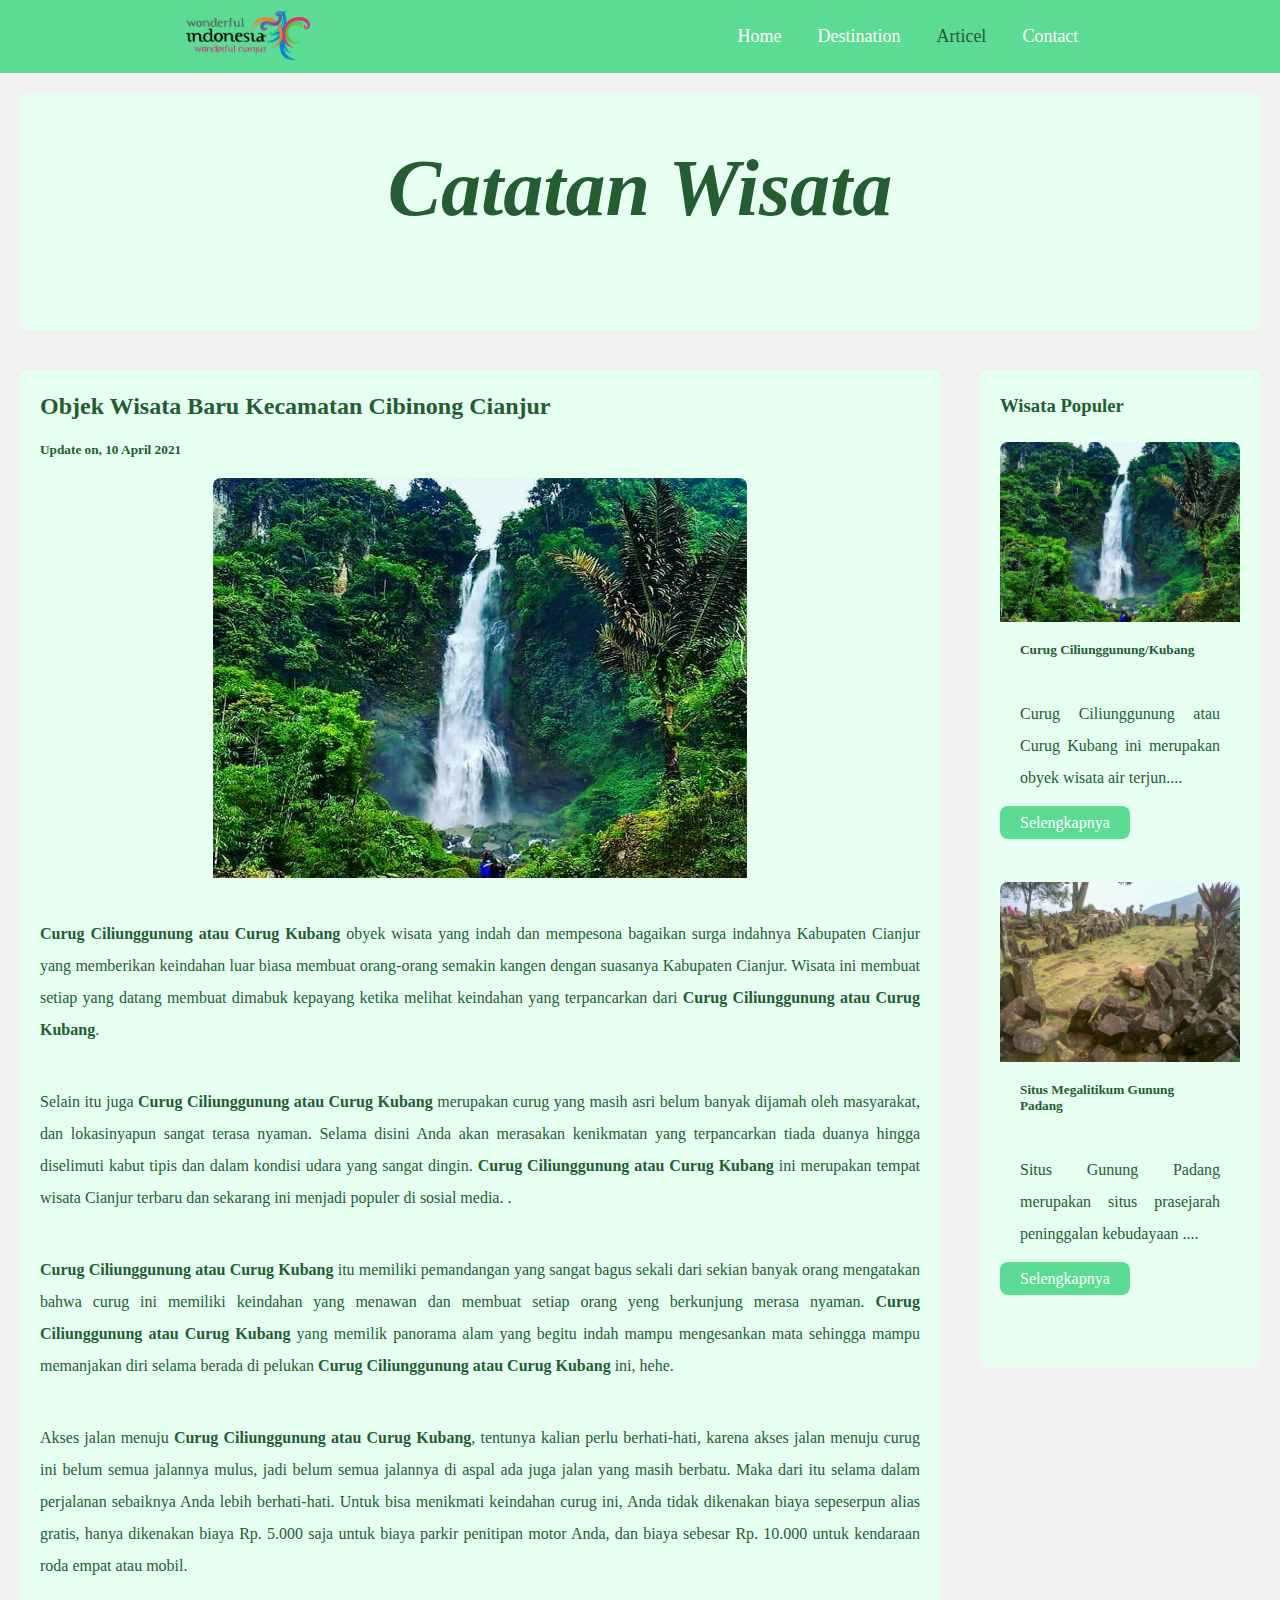
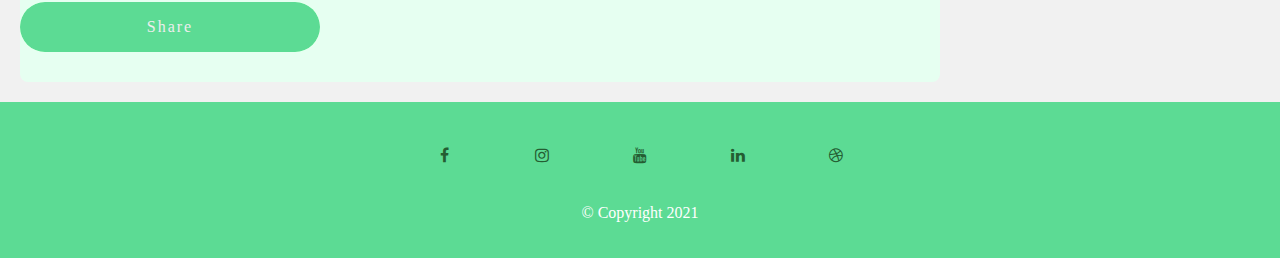
==== articel.html @ 17da9dfb "first copmmit" ====
<!DOCTYPE html>
<html lang="en">

<head>
    <meta charset="UTF-8">
    <meta http-equiv="X-UA-Compatible" content="IE=edge">
    <meta name="viewport" content="width=device-width, initial-scale=1.0">
    <title>Wonderful Cianjur</title>
    <link rel="stylesheet" href="style.css" type="text/css">
    <link rel="stylesheet" href="https://cdnjs.cloudflare.com/ajax/libs/font-awesome/4.7.0/css/font-awesome.min.css">
</head>

<body>
    <header>
        <div>
            <a href="index.html">
                <img src="img/brand.png" alt="Wandorful Indonesia">
            </a>
        </div>
        <!-- Navbar -->
        <nav>
            <ul>
                <li><a href="index.html">Home</a></li>
                <li><a href="destination.html">Destination</a></li>
                <li><a class="active" href="articel.html">Articel</a></li>
                <li><a href="contact.html">Contact</a></li>
            </ul>
        </nav>
    </header>

    <!-- artikel -->
    <section>
        <div class="card">
            <div class="title-text">
                <h1>Catatan Wisata</h1>
            </div>
        </div>
        <div class="row">
            <div class="left">
                <div class="card">
                    <h2>Objek Wisata Baru Kecamatan Cibinong Cianjur</h2>
                    <h5>Update on, 10 April 2021</h5>
                    <div>
                        <img class="artikel" src="img/Curug Ciliunggunung atau Curug Kubang.jpg" alt="Artikel Wisata">
                    </div>
                    <p>
                        <b>Curug Ciliunggunung atau Curug Kubang&nbsp;</b>obyek wisata yang indah dan mempesona bagaikan
                        surga indahnya Kabupaten Cianjur yang<b>&nbsp;</b>memberikan keindahan luar biasa membuat
                        orang-orang semakin kangen dengan suasanya Kabupaten Cianjur. Wisata ini membuat setiap yang
                        datang
                        membuat dimabuk kepayang ketika melihat keindahan yang terpancarkan dari&nbsp;<b>Curug
                            Ciliunggunung
                            atau Curug Kubang</b>.&nbsp;</p>
                    <p>
                        Selain itu juga&nbsp;<b>Curug Ciliunggunung atau Curug Kubang&nbsp;</b>merupakan curug yang
                        masih
                        asri belum banyak dijamah oleh masyarakat, dan lokasinyapun sangat terasa nyaman. Selama disini
                        Anda
                        akan merasakan kenikmatan yang terpancarkan tiada duanya hingga diselimuti kabut tipis dan dalam
                        kondisi udara yang sangat dingin.&nbsp;<b>Curug Ciliunggunung atau Curug Kubang&nbsp;</b>ini
                        merupakan tempat wisata Cianjur terbaru dan sekarang ini menjadi populer di sosial media.&nbsp;.
                    </p>
                    <p>
                        <b>Curug Ciliunggunung atau Curug Kubang</b>&nbsp;itu memiliki pemandangan yang sangat bagus
                        sekali
                        dari sekian banyak orang mengatakan bahwa curug ini memiliki keindahan yang menawan dan membuat
                        setiap orang yeng berkunjung merasa nyaman. <b>Curug Ciliunggunung atau Curug
                            Kubang</b>&nbsp;yang
                        memilik panorama alam yang begitu indah mampu mengesankan mata sehingga mampu memanjakan diri
                        selama
                        berada di pelukan&nbsp;<b>Curug Ciliunggunung atau Curug Kubang&nbsp;</b>ini, hehe.&nbsp;
                    </p>
                    <p>
                        Akses jalan menuju <b>Curug Ciliunggunung atau Curug Kubang</b>, tentunya kalian perlu
                        berhati-hati,
                        karena akses jalan menuju curug ini belum semua jalannya mulus, jadi belum semua jalannya di
                        aspal
                        ada juga jalan yang masih berbatu. Maka dari itu selama dalam perjalanan sebaiknya Anda lebih
                        berhati-hati. Untuk bisa menikmati keindahan curug ini, Anda tidak dikenakan biaya sepeserpun
                        alias
                        gratis, hanya dikenakan biaya Rp. 5.000 saja untuk biaya parkir penitipan motor Anda, dan biaya
                        sebesar Rp. 10.000 untuk kendaraan roda empat atau mobil.
                    </p>
                    <div class="btn_wrap">
                        <span>Share</span>
                        <div>
                            <i href="http://facebook.com/abugrayhat.github.io" class="fa fa-facebook"></i>
                            <i href="http://instagram.com/abugrayhat" class="fa fa-instagram"></i>
                            <i href="http://linkedin.com/in/nuryadin-abutani-8b38b2195" class="fa fa-linkedin"></i>
                        </div>
                    </div>
                </div>
            </div>
            <div class="right">
                <div class="card">
                    <h3>Wisata Populer</h3>
                    <div class="card">
                        <img src="img/Curug Ciliunggunung atau Curug Kubang.jpg" class="artikel" alt="Destinasi satu">
                        <div class="card-body">
                            <h5 class="card-title">Curug Ciliunggunung/Kubang</h5>
                            <p class="card-text">Curug Ciliunggunung atau Curug Kubang ini merupakan obyek wisata air
                                terjun....</p>
                            <a href="#" class="btn">Selengkapnya</a>
                        </div>
                    </div>
                    <div class="card">
                        <img src="img/Gunung_Padang_Site.jpg" class="artikel" alt="Destinasi dua">
                        <div class="card-body">
                            <h5 class="card-title">Situs Megalitikum Gunung Padang</h5>
                            <p class="card-text">Situs Gunung Padang merupakan situs prasejarah peninggalan kebudayaan
                                ....</p>
                            <a href="#" class="btn">Selengkapnya</a>
                        </div>
                    </div>
                </div>
            </div>
        </div>
    </section>


    <!-- Footer -->
    <footer>
        <div class="social">
            <a href="http://facebook.com/abugrayhat.github.io" class="fa fa-facebook"></a>
            <a href="http://instagram.com/abugrayhat" class="fa fa-instagram"></a>
            <a href="http://youtube.com/channel/UC-ZykAWPhPVM275QiqKXEAg?sub_confirmation=1" class="fa fa-youtube"></a>
            <a href="http://linkedin.com/in/nuryadin-abutani-8b38b2195" class="fa fa-linkedin"></a>
            <a href="http://dribbble.com/abugrayhat" class="fa fa-dribbble"></a>
        </div>
        <p>
            &copy; Copyright 2021
        </p>
    </footer>
</body>

</html>
---- style.css ----
html,
body {
  width: 100%;
  margin: 0;
  font-family: Georgia, "Times New Roman", Times, serif;
  background: #f1f1f1;
  color: #245d32;
}

h1,
h2,
h3,
h4,
h5 {
  margin: 20px;
  padding: 0px;
}

h1 {
  font-style: italic;
  padding-bottom: 1rem;
}

.about p,
.destination p {
  margin: 20px;
  text-align: justify;
}

.row .card p,
.row .card h2,
.card h3 {
  margin: 20px;
  text-align: justify;
  padding-top: 20px;
  line-height: 2rem;
}
header {
  background-color: #5cdb94;
  justify-content: space-around;
  align-items: center;
  display: flex;
  width: 100%;
}

nav ul li {
  display: inline-block;
  padding: 10px 16px;
}

header img {
  max-height: 50px;
}

li a {
  text-decoration: none;
  color: white;
  font-size: large;
}
.title-text {
  text-align: center;
  padding-top: 2rem;
}

.active,
ul li a:hover {
  color: #245d32;
}

.jumbotron,
.about {
  font-size: large;
  text-align: center;
  align-items: center;
  display: grid;
  height: 100vh;
}

.jumbotron {
  background-image: url(img/Gunung_Pangrango.jpg);
  background-size: cover;
  color: #fff;
}
.lokasi {
  background-image: url(img/Jayanit-cjr.jpg);
  background-size: cover;
  color: #fff;
}
.row:after {
  content: "";
  display: table;
  clear: both;
}

.column {
  float: left;
  width: 33.33%;
  text-align: center;
}

.card {
  background-color: #e6fff1;
  border-radius: 8px;
  margin: 20px;
  padding-bottom: 30px;
}

.artikel,
.jumbotron img {
  max-width: 100%;
  max-height: 400px;
  display: block;
  margin: auto;
  border-radius: 8px 8px 0px 0px;
}
.artikel {
  cursor: pointer;
}

.left {
  float: left;
  width: 75%;
}

.right {
  float: left;
  width: 25%;
}

input[type="text"],
input[type="email"],
textarea {
  text-align: left;
  width: 100%;
  padding: 10px;
  border: 1px solid #5cdb94;
  border-radius: 8px;
  margin-top: 6px;
  margin-bottom: 16px;
  resize: vertical;
}

input[type="submit"],
.btn {
  text-decoration: none;
  background-color: #5cdb94;
  color: white;
  padding: 8px 20px;
  border: none;
  border-radius: 8px;
  cursor: pointer;
}

input[type="submit"]:hover,
.btn:hover {
  background-color: #245d32;
}

.contact {
  width: 50%;
  float: none;
  display: block;
  margin: 0 auto;
}

.fa:hover {
  color: white;
}

.fa {
  padding: 20px;
  color: #245d32;
  font-size: 60px;
  width: 50px;
  text-align: center;
  text-decoration: none;
  margin: 5px 2px;
}

footer {
  color: white;
  padding: 20px;
  text-align: center;
  background: #5cdb94;
}

.title-text {
  padding: 30px;
  font-size: 40px;
  text-align: center;
}

.btn_wrap {
  position: relative;
  overflow: hidden;
  cursor: pointer;
  width: 300px;
  height: 50px;
  background-color: #a6ffbc;
  border-radius: 80px;
}

span {
  position: absolute;
  width: 300px;
  height: 50px;
  border-radius: 80px;
  text-align: center;
  line-height: 50px;
  letter-spacing: 2px;
  color: #eeeeed;
  background-color: #5cdb94;
  transition: all 1.2s ease;
}

.btn_wrap:hover span {
  transform: translateX(-280px);
}

@media screen and (max-width: 700px) {
  .column {
    width: 100%;
  }
}

@media screen and (max-width: 800px) {
  .left,
  .right {
    width: 100%;
    padding: 0;
  }
}
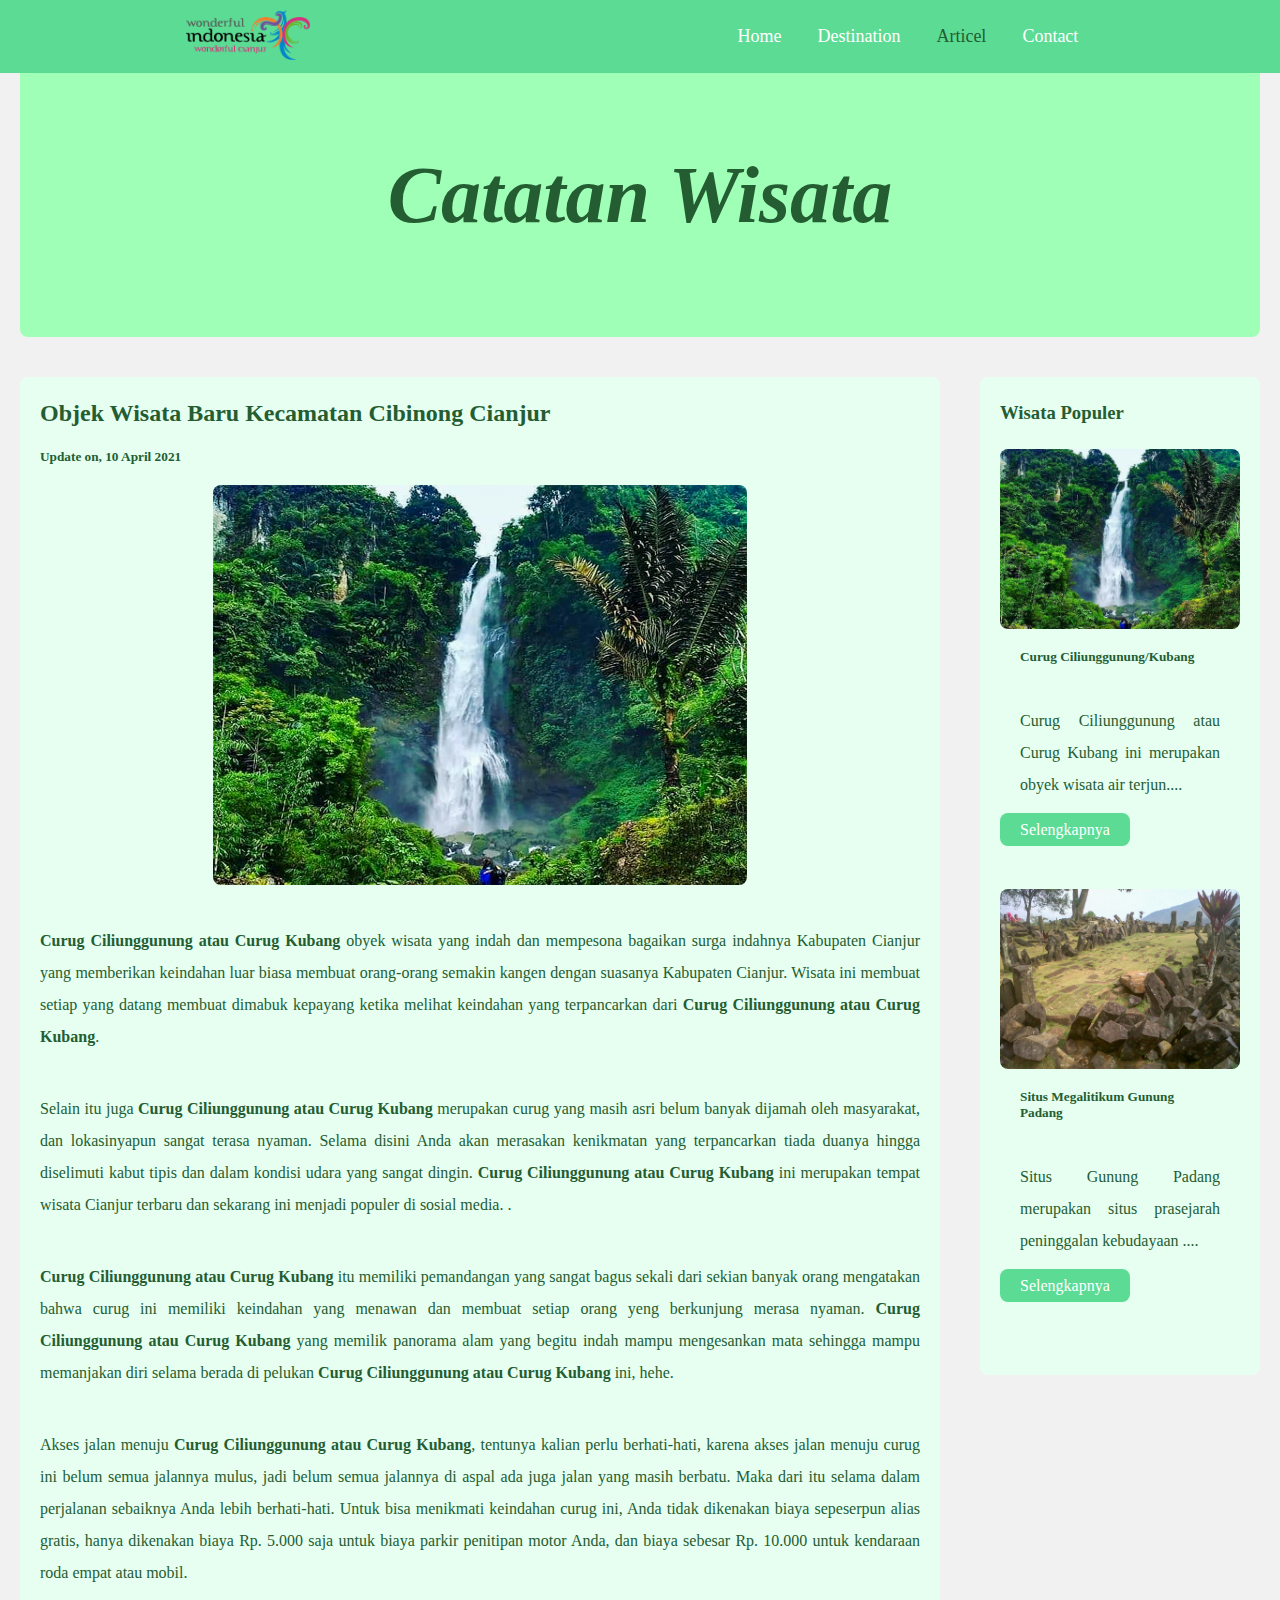
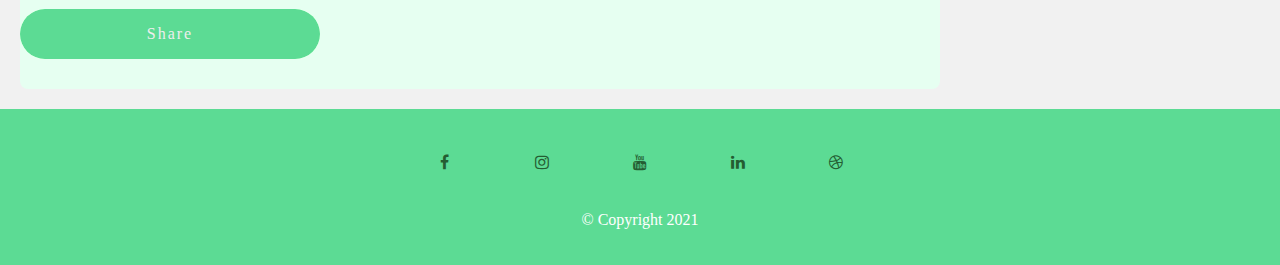
==== commit d436c881: "finished project" ====
--- a/articel.html
+++ b/articel.html
@@ -11,13 +11,13 @@
 </head>
 
 <body>
-    <header>
+    <!-- Navbar -->
+    <header id="menu">
         <div>
-            <a href="index.html">
+            <a href="#">
                 <img src="img/brand.png" alt="Wandorful Indonesia">
             </a>
         </div>
-        <!-- Navbar -->
         <nav>
             <ul>
                 <li><a href="index.html">Home</a></li>
@@ -30,7 +30,7 @@
 
     <!-- artikel -->
     <section>
-        <div class="card">
+        <div id="top-page" class="card">
             <div class="title-text">
                 <h1>Catatan Wisata</h1>
             </div>
@@ -41,7 +41,8 @@
                     <h2>Objek Wisata Baru Kecamatan Cibinong Cianjur</h2>
                     <h5>Update on, 10 April 2021</h5>
                     <div>
-                        <img class="artikel" src="img/Curug Ciliunggunung atau Curug Kubang.jpg" alt="Artikel Wisata">
+                        <img id="ronded-img" class="artikel" src="img/Curug Ciliunggunung atau Curug Kubang.jpg"
+                            alt="Artikel Wisata">
                     </div>
                     <p>
                         <b>Curug Ciliunggunung atau Curug Kubang&nbsp;</b>obyek wisata yang indah dan mempesona bagaikan
@@ -95,21 +96,22 @@
                 <div class="card">
                     <h3>Wisata Populer</h3>
                     <div class="card">
-                        <img src="img/Curug Ciliunggunung atau Curug Kubang.jpg" class="artikel" alt="Destinasi satu">
+                        <img id="ronded-img" src="img/Curug Ciliunggunung atau Curug Kubang.jpg" class="artikel"
+                            alt="Destinasi satu">
                         <div class="card-body">
                             <h5 class="card-title">Curug Ciliunggunung/Kubang</h5>
                             <p class="card-text">Curug Ciliunggunung atau Curug Kubang ini merupakan obyek wisata air
                                 terjun....</p>
-                            <a href="#" class="btn">Selengkapnya</a>
+                            <a href="destination.html" class="btn">Selengkapnya</a>
                         </div>
                     </div>
                     <div class="card">
-                        <img src="img/Gunung_Padang_Site.jpg" class="artikel" alt="Destinasi dua">
+                        <img id="ronded-img" src="img/Gunung_Padang_Site.jpg" class="artikel" alt="Destinasi dua">
                         <div class="card-body">
                             <h5 class="card-title">Situs Megalitikum Gunung Padang</h5>
                             <p class="card-text">Situs Gunung Padang merupakan situs prasejarah peninggalan kebudayaan
                                 ....</p>
-                            <a href="#" class="btn">Selengkapnya</a>
+                            <a href="destination.html" class="btn">Selengkapnya</a>
                         </div>
                     </div>
                 </div>
--- a/style.css
+++ b/style.css
@@ -35,9 +35,11 @@
   padding-top: 20px;
   line-height: 2rem;
 }
-header {
+
+#menu {
   background-color: #5cdb94;
   justify-content: space-around;
+  position: fixed;
   align-items: center;
   display: flex;
   width: 100%;
@@ -57,6 +59,7 @@
   color: white;
   font-size: large;
 }
+
 .title-text {
   text-align: center;
   padding-top: 2rem;
@@ -81,11 +84,13 @@
   background-size: cover;
   color: #fff;
 }
+
 .lokasi {
   background-image: url(img/Jayanit-cjr.jpg);
   background-size: cover;
   color: #fff;
 }
+
 .row:after {
   content: "";
   display: table;
@@ -101,8 +106,13 @@
 .card {
   background-color: #e6fff1;
   border-radius: 8px;
-  margin: 20px;
+  margin: 0 20px 20px 20px;
   padding-bottom: 30px;
+}
+
+#top-page {
+  background-color: #9fffb7;
+  padding-top: 100px;
 }
 
 .artikel,
@@ -113,8 +123,13 @@
   margin: auto;
   border-radius: 8px 8px 0px 0px;
 }
+
 .artikel {
   cursor: pointer;
+}
+
+#ronded-img {
+  border-radius: 8px;
 }
 
 .left {
@@ -175,13 +190,6 @@
   text-align: center;
   text-decoration: none;
   margin: 5px 2px;
-}
-
-footer {
-  color: white;
-  padding: 20px;
-  text-align: center;
-  background: #5cdb94;
 }
 
 .title-text {
@@ -217,6 +225,13 @@
   transform: translateX(-280px);
 }
 
+footer {
+  color: white;
+  padding: 20px;
+  text-align: center;
+  background: #5cdb94;
+}
+
 @media screen and (max-width: 700px) {
   .column {
     width: 100%;
